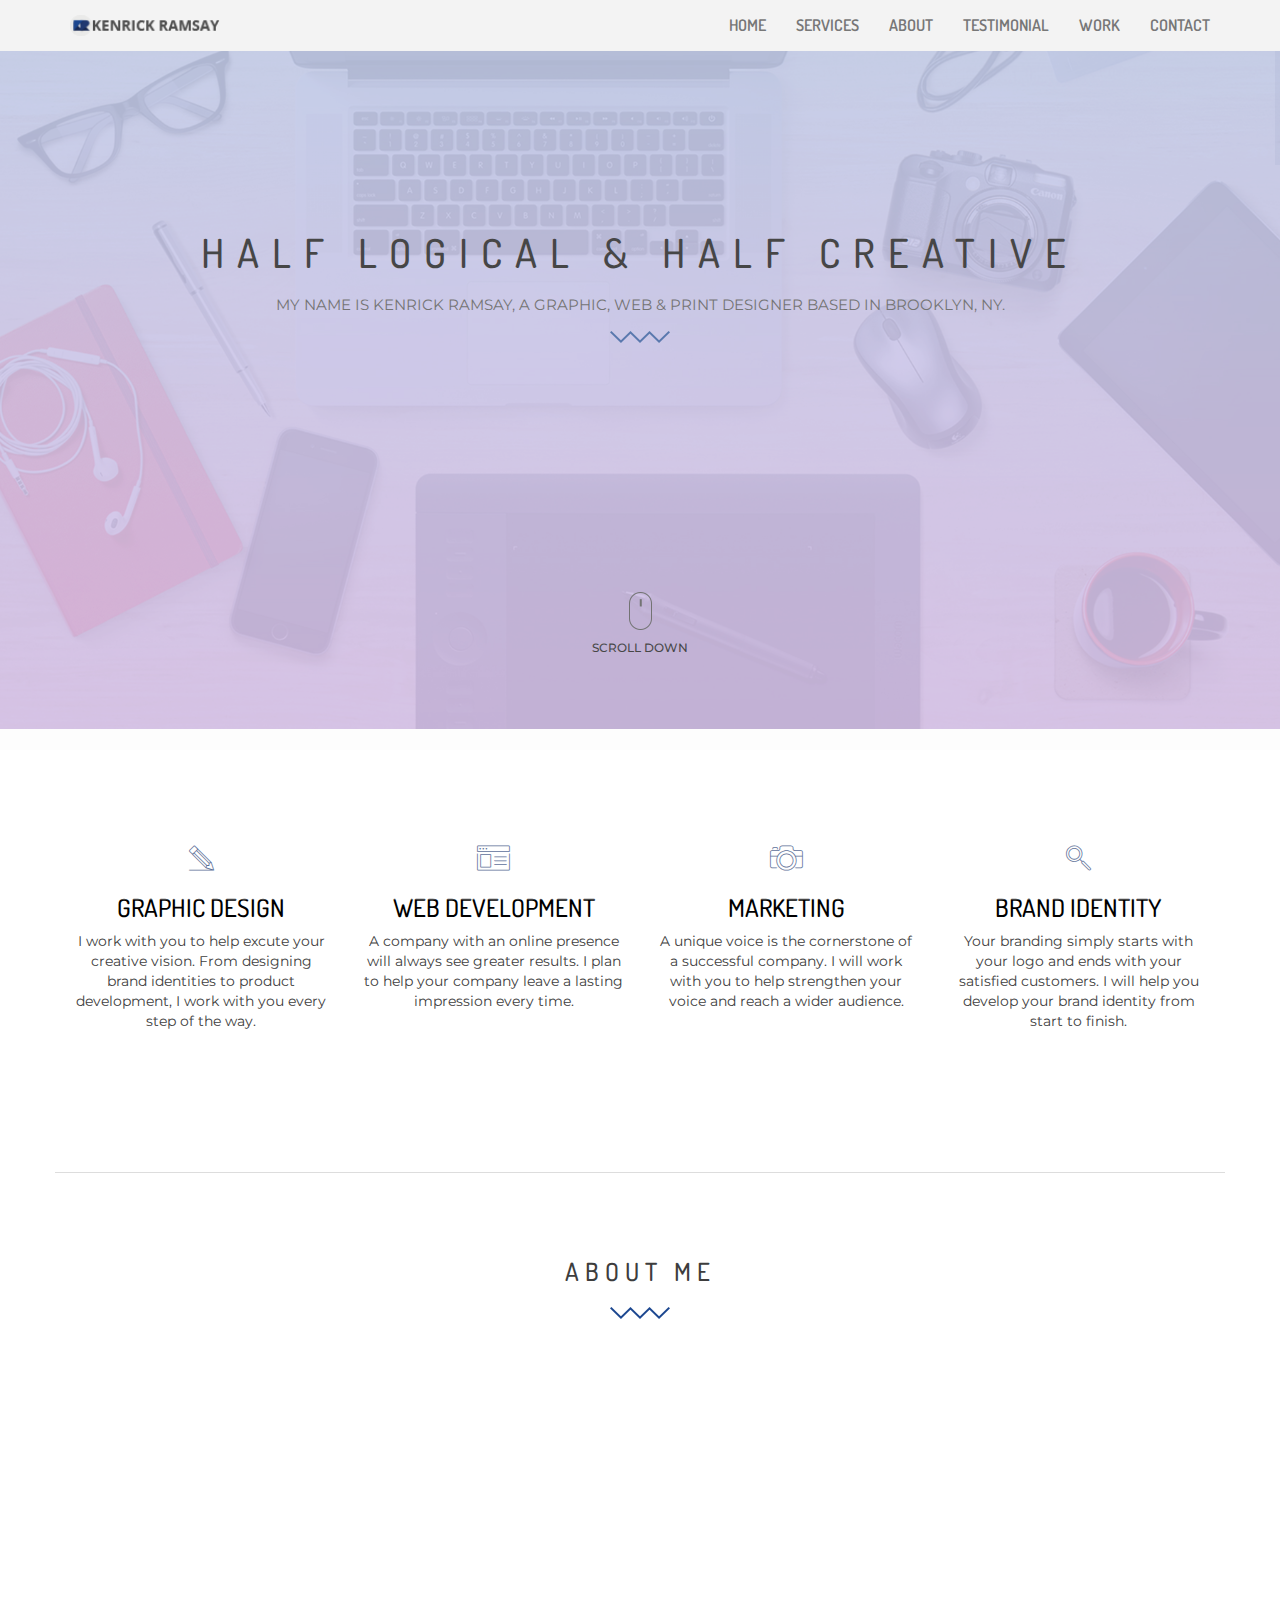
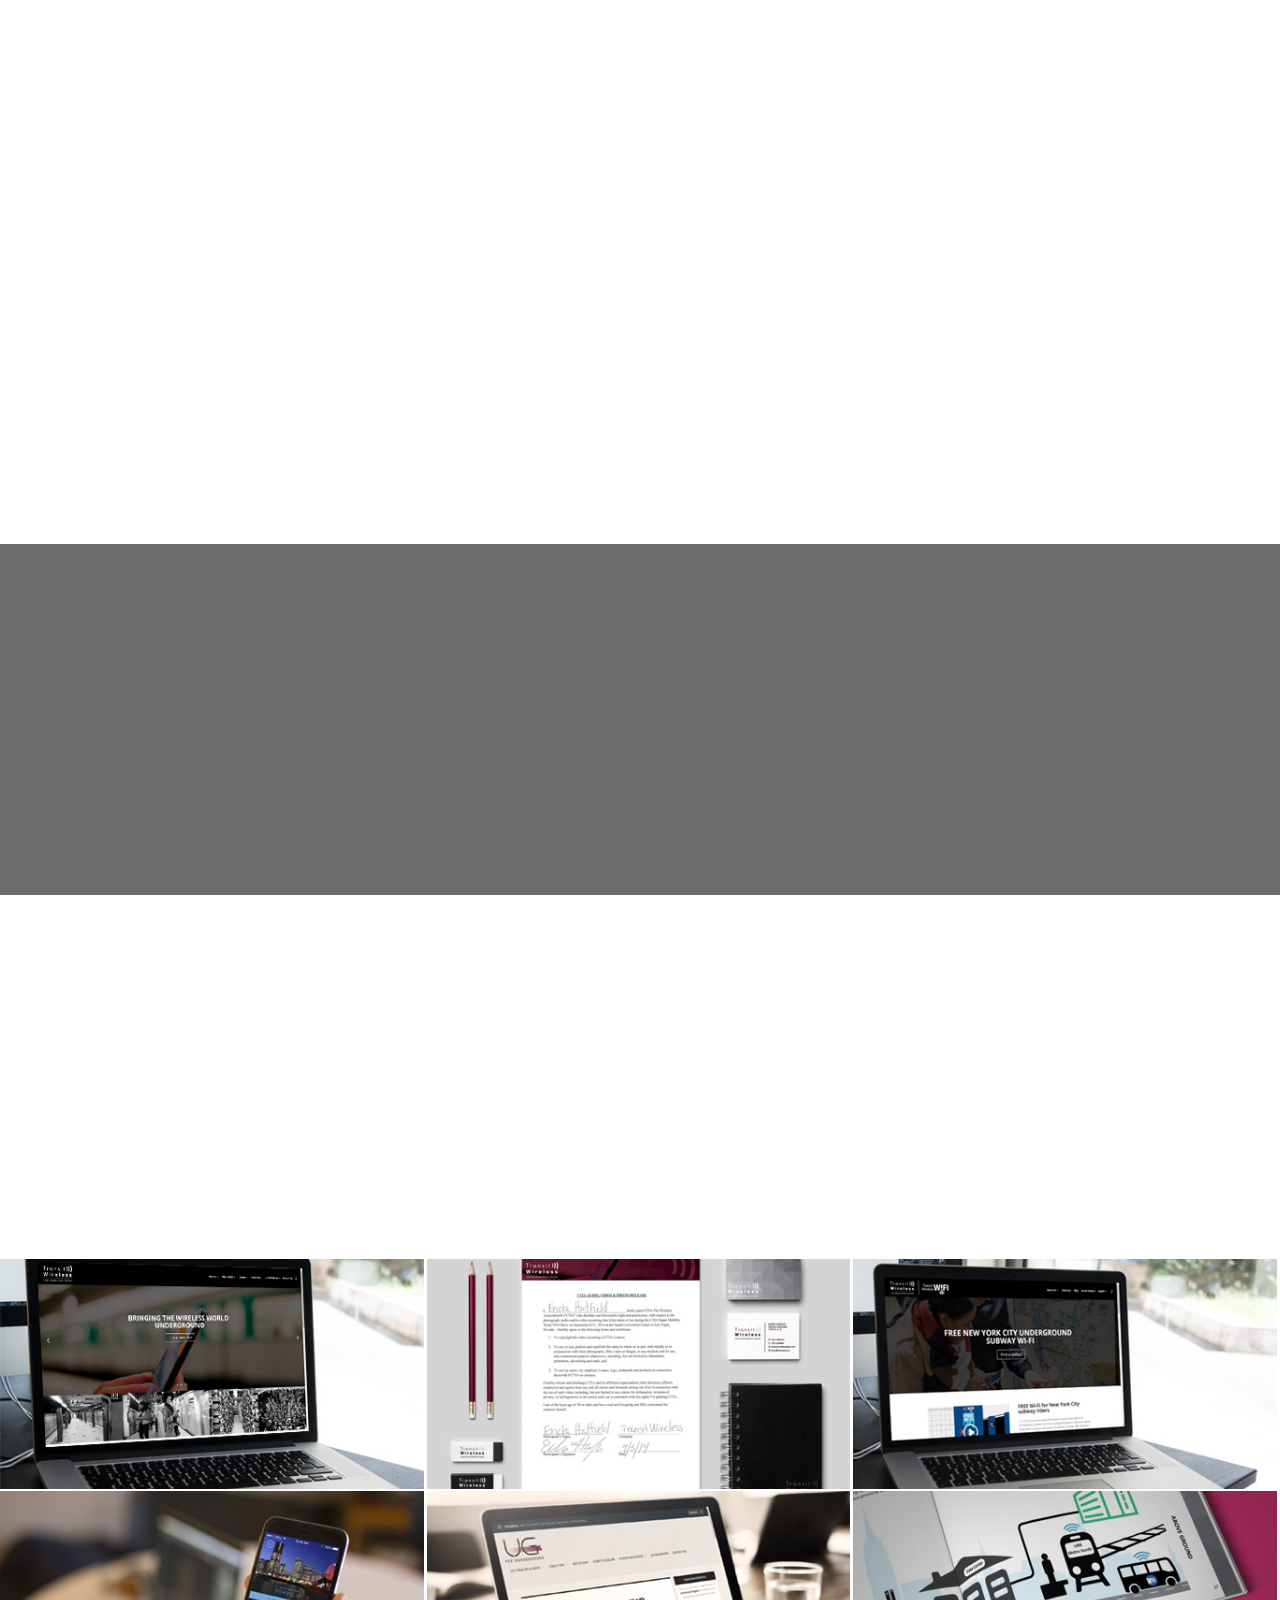
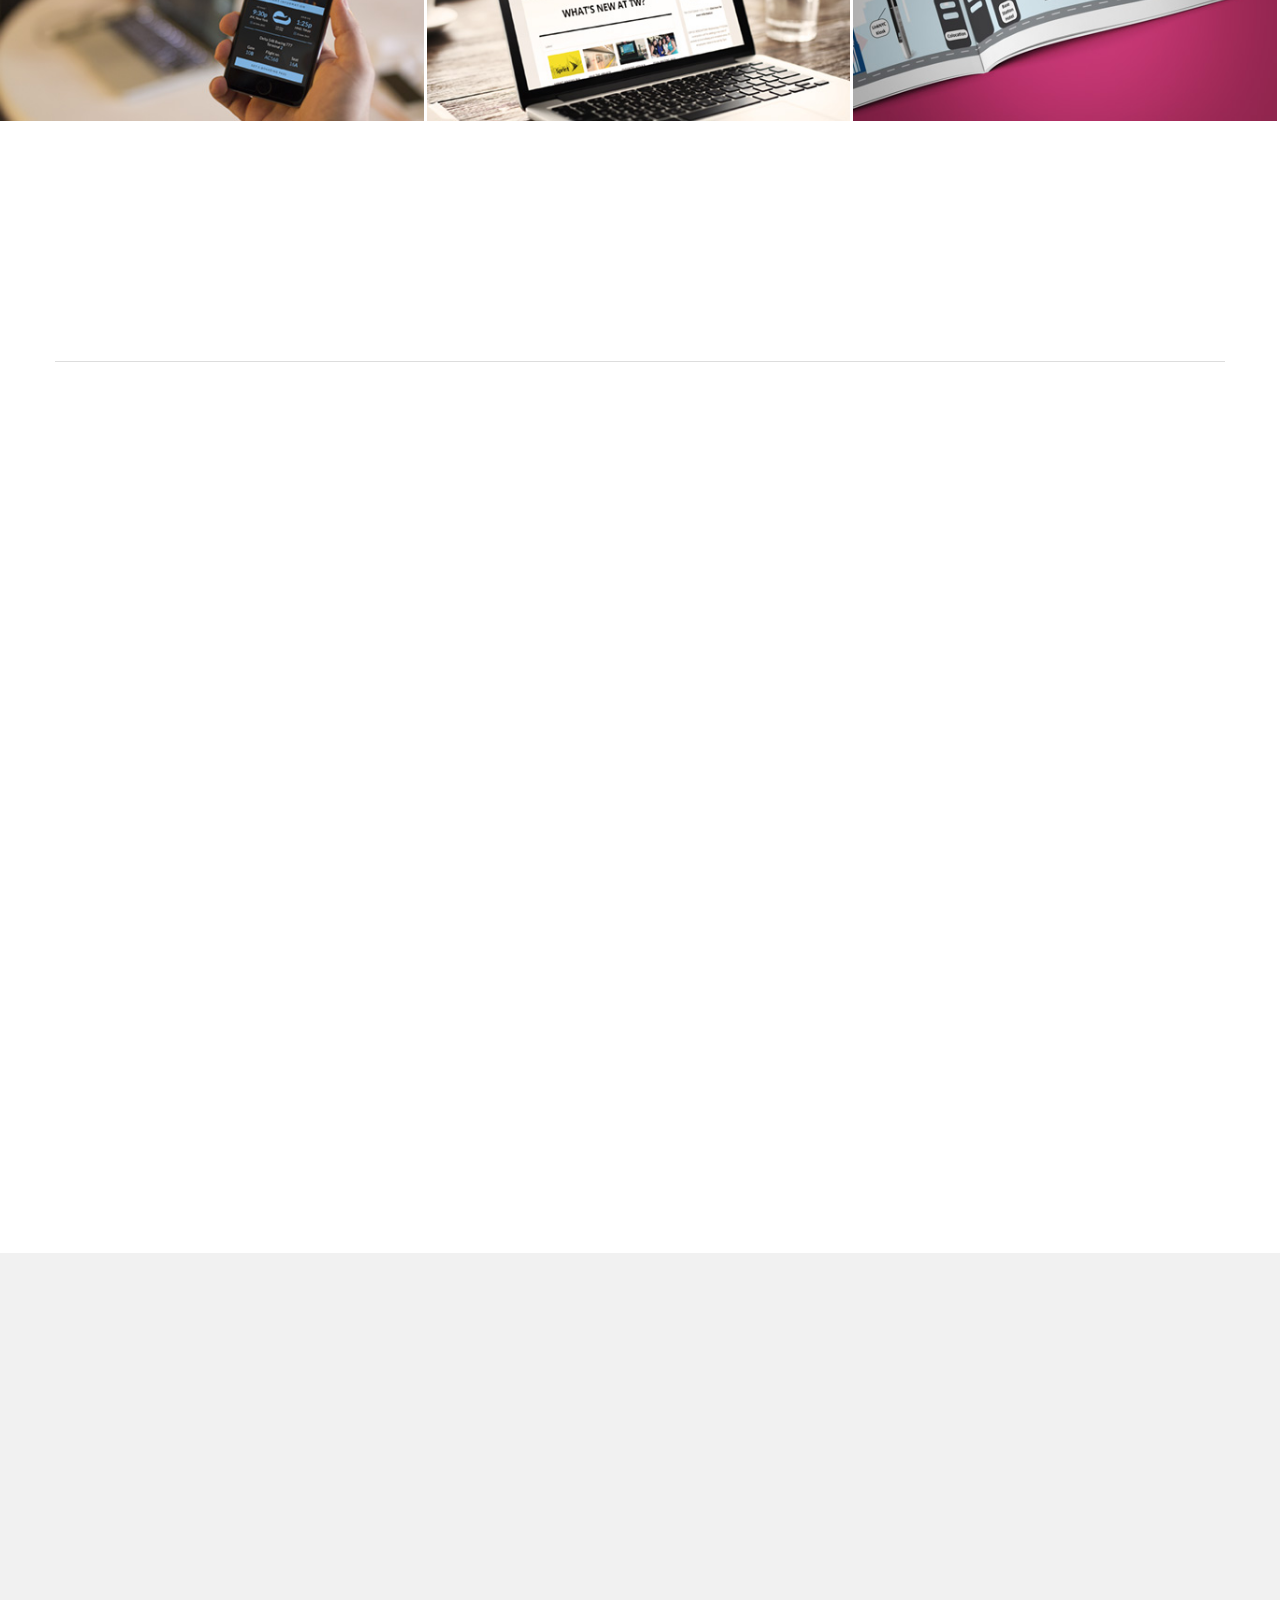
==== index.html @ d12e72ab "First Portfolio Website Upload" ====
<!DOCTYPE html>
<html lang="en">

<head>
    <meta charset="utf-8">
    <meta http-equiv="X-UA-Compatible" content="IE=edge">
    <meta name="viewport" content="width=device-width, initial-scale=1">
    <title>Kenrick Ramsay| Designer // Developer - Front End Development, Logos, Branding, Print &amp; Photography</title>
    <!-- Google Font -->
    <link href='http://fonts.googleapis.com/css?family=Dosis:300,400,500,600,700,800' rel='stylesheet' type='text/css'>
    <link href='http://fonts.googleapis.com/css?family=Montserrat:400,700' rel='stylesheet' type='text/css'>
    <!-- Font Awesome -->
    <link rel="stylesheet" href="http://maxcdn.bootstrapcdn.com/font-awesome/4.3.0/css/font-awesome.min.css">
    <!-- Preloader -->
    <link rel="stylesheet" href="css/preloader.css" type="text/css" media="screen, print" />
    <!-- Icon Font-->
    <link rel="stylesheet" href="style.css">
    <link rel="stylesheet" href="css/owl.carousel.css">
    <link rel="stylesheet" href="css/owl.theme.default.css">
    <!-- Animate CSS-->
    <link rel="stylesheet" href="css/animate.css">
    <!-- Bootstrap -->
    <link href="css/bootstrap.min.css" rel="stylesheet">
    <!-- Favicon and Feed -->
    <link rel="shortcut icon" type="image/png" href="images/favicon.ico" />
    <!-- Style -->
    <link href="css/style.css" rel="stylesheet">
    <!-- CSS reset -->
    <link rel="css/reset.css" href="css/reset.css">
    <!-- Responsive CSS -->
    <link href="css/responsive.css" rel="stylesheet">
    <!-- HTML5 Shim and Respond.js IE8 support of HTML5 elements and media queries -->
    <!-- WARNING: Respond.js doesn't work if you view the page via file:// -->
    <!--[if lt IE 9]>
        <script src="js/lte-ie7.js"></script>
	  <script src="https://oss.maxcdn.com/libs/html5shiv/3.7.0/html5shiv.js"></script>
	  <script src="https://oss.maxcdn.com/libs/respond.js/1.4.2/respond.min.js"></script>
	<![endif]-->
    
    <script src="js/parallax_project.js"></script>
    
     <!-- Bootstrap Auto Hiding Navbar -->
       
    <script src="//cdnjs.cloudflare.com/ajax/libs/jquery/1.11.0/jquery.min.js"></script>
    <script src="//cdnjs.cloudflare.com/ajax/libs/twitter-bootstrap/3.1.1/js/bootstrap.min.js"></script>
    
</head>

<body>
    <!-- Preloader -->
    <div id="preloader">
        <div id="status">&nbsp;</div>
    </div>
    <header id="HOME" style="background-position: 50% -125px;">
        <div class="section_overlay">
           <nav class="navbar navbar-default navbar-fixed-top" role="navigation">
                <div class="container">
                    <!-- Brand and toggle get grouped for better mobile display -->
                    <div class="navbar-header">
                        <button type="button" class="navbar-toggle collapsed" data-toggle="collapse" data-target="#bs-example-navbar-collapse-1"> <span class="sr-only">Toggle navigation</span> <span class="icon-bar"></span> <span class="icon-bar"></span> <span class="icon-bar"></span> </button>
                        <a class="navbar-brand" href="index.html"><img src="images/logo_kenrickramsay.png" alt="" width="150px"></a>
                    </div>
                    <!-- Collect the nav links, forms, and other content for toggling -->
                    <div class="collapse navbar-collapse" id="bs-example-navbar-collapse-1">
                        <ul class="nav navbar-nav navbar-right">
                            <li><a href="index.html">Home</a></li>
                            <li><a href="#SERVICE">Services</a></li>
                            <li><a href="#ABOUT">About</a></li>
                            <li><a href="#TESTIMONIAL">Testimonial</a></li>
                            <li><a href="#WORK">Work</a></li>
                            <li><a href="#CONTACT">Contact</a></li>
                        </ul>
                    </div>
                    <!-- /.navbar-collapse -->
                </div>
                <!-- /.container -->
            </nav>
            <div class="container">
                <div class="row">
                    <div class="col-md-12 text-center">
                        <div class="home_text wow fadeInUp animated">
                            <h2>Half Logical &amp; Half Creative</h2>
                            <h2></h2>
                            <p>My name is Kenrick Ramsay, a graphic, web &amp; print designer based in Brooklyn, NY.</p> <img src="images/shape2.png" alt=""> </div>
                    </div>
                </div>
            </div>
            <div class="container">
                <div class="row">
                    <div class="col-md-12 text-center">
                        <div class="scroll_down">
                            <a href="#SERVICE"><img src="images/scroll.png" alt=""></a>
                            <h4>Scroll Down</h4> </div>
                    </div>
                </div>
            </div>
        </div>
        </section>
    </header>
    <section class="services" id="SERVICE">
        <div class="container">
            <div class="row">
                <div class="col-md-3 text-center">
                    <div class="single_service wow fadeInUp" data-wow-delay="1s"> <i class="icon-pencil"></i>
                        <h2> Graphic Design</h2>
                        <p>I work with you to help excute your creative vision. From designing brand identities to product development, I work with you every step of the way. </p>
                    </div>
                </div>
                <div class="col-md-3 text-center">
                    <div class="single_service wow fadeInUp" data-wow-delay="2s"> <i class="icon-browser"></i>
                        <h2>Web Development</h2>
                        <p>A company with an online presence will always see greater results. I plan to help your company leave a lasting impression every time.</p>
                    </div>
                </div>
                <div class="col-md-3 text-center">
                    <div class="single_service wow fadeInUp" data-wow-delay="3s"> <i class="icon-camera"></i>
                        <h2>Marketing</h2>
                        <p> A unique voice is the cornerstone of a successful company. I will work with you to help strengthen your voice and reach a wider audience.</p>
                    </div>
                </div>
                <div class="col-md-3 text-center">
                    <div class="single_service wow fadeInUp" data-wow-delay="4s"> <i class="icon-magnifying-glass"></i>
                        <h2>Brand Identity</h2>
                        <p>Your branding simply starts with your logo and ends with your satisfied customers. I will help you develop your brand identity from start to finish.</p>
                    </div>
                </div>
            </div>
        </div>
    </section>
    <section class="about_us_area" id="ABOUT">
        <div class="container">
            <div class="row">
                <div class="col-md-12 text-center">
                    <div class="about_title">
                        <h2>About Me</h2> <img src="images/shape2.png" alt=""> </div>
                </div>
            </div>
        </div>
        <div class="container">
            <div class="row">
                <div class="col-md-4  wow fadeInLeft animated">
                    <div class="single_progress_bar">
                        <h2>DESIGN - 95%</h2>
                        <div class="progress">
                            <div class="progress-bar" role="progressbar" aria-valuenow="60" aria-valuemin="0" aria-valuemax="100" style="width: 95%;"> <span class="sr-only">60% Complete</span> </div>
                        </div>
                    </div>
                    <div class="single_progress_bar">
                        <h2>DEVELOPMENT - 75%</h2>
                        <div class="progress">
                            <div class="progress-bar" role="progressbar" aria-valuenow="60" aria-valuemin="0" aria-valuemax="100" style="width: 75%;"> <span class="sr-only">60% Complete</span> </div>
                        </div>
                    </div>
                    <div class="single_progress_bar">
                        <h2>MARKETING - 70%</h2>
                        <div class="progress">
                            <div class="progress-bar" role="progressbar" aria-valuenow="60" aria-valuemin="0" aria-valuemax="100" style="width: 70%;"> <span class="sr-only">60% Complete</span> </div>
                        </div>
                    </div>
                    <div class="single_progress_bar">
                        <h2>BRANDING - 85%</h2>
                        <div class="progress">
                            <div class="progress-bar" role="progressbar" aria-valuenow="60" aria-valuemin="0" aria-valuemax="100" style="width: 85%;"> <span class="sr-only">60% Complete</span> </div>
                        </div>
                    </div>
                </div>
                <div class="col-md-4  wow fadeInRight animated">
                    <p class="about_us_p">I am a creative and open minded college graduate in pursuit of expanding my design horizons and to work with creative advertising, web development, and brand identity. I am open to experiencing new opportunities in the world of graphic design and hope to learn as much as I can. I enjoy creating beautiful, compelling work and consider myself to be a digital thinker.Designing is my passion and every creation of mine is made for every audience.</p>
                </div>
                <div class="col-md-4  wow fadeInRight animated">
                    <p class="about_us_p"> I am a divergent, “out of the box” thinker inspired by innovation, passion and technology. Highly motivated self-starter with a passion and desire for achieving high level results. You can view my digital portfolio <a href="http://issuu.com/kenrick.r/docs/kenrick_s_new_portfolio/1">here</a>.</p>
                    <a href=""><button type="button" class="btn btn-primary cs-btn">Resume</button></a>
                </div>
            </div>
        </div>
    </section>
    <section class="testimonial text-center wow fadeInUp animated" id="TESTIMONIAL">
        <div class="container">
            <div class="icon"> <i class="icon-quote"></i> </div>
            <div class="owl-carousel">
                <div class="single_testimonial text-center wow fadeInUp animated">
                    <p> Awesome to work with. Incredibly organized, easy to communicate with, responsive with next iterations, and beautiful work.</p>
                    <h4>-Sam Marques</h4> </div>
                <div class="single_testimonial text-center">
                    <p>Kenrick’s combination of creativity and professionalism was exactly what we needed. Our team of professionals had strong</br> opinions on the project. Kenrick was able to take on board their ideas and steer us towards an outcome that we are proud of</p>
                    <h4>-Ericka Hatfield</h4> </div>
                <div class="single_testimonial text-center">
                    <p>Your designs were exactly what we had always imagined — clear, clean, continuous, with a focus</br> on stylistic elements. Thank you so much for your work on this project. It was a major help for us</p>
                    <h4>-Laura Odvia</h4> </div>
            </div>
        </div>
    </section>
    <div class="fun_facts">
        <section class="header parallax home-parallax page" id="fun_facts" style="background-position: 50% -150px;">
            <div class="section_overlay">
                <div class="container">
                    <div class="row">
                        <div class="col-md-6 wow fadeInLeft animated">
                            <div class="row">
                                <div class="col-md-4">
                                    <div class="single_count"> <i class="icon-toolbox"></i>
                                        <h3>100+</h3>
                                        <p>Projects Done</p>
                                    </div>
                                </div>
                                <div class="col-md-4">
                                    <div class="single_count"> <i class="icon-clock"></i>
                                        <h3>900+</h3>
                                        <p>Hours Worked</p>
                                    </div>
                                </div>
                                <div class="col-md-4">
                                    <div class="single_count"> <i class="icon-happy"></i>
                                        <h3>100+</h3>
                                        <p>Satisfied Clients</p>
                                    </div>
                                </div>
                            </div>
                        </div>
                        <div class="col-md-5 col-md-offset-1 wow fadeInRight animated">
                            <div class="imac"> <img src="images/imac2.png" alt=""> </div>
                        </div>
                    </div>
                </div>
            </div>
        </section>
    </div>
    <section class="work_area" id="WORK">
        <div class="container">
            <div class="row">
                <div class="col-md-12 text-center">
                    <div class="work_title  wow fadeInUp animated">
                        <h1>Latest Works</h1> <img src="images/shape2.png" alt="">
                        <p>I design useful and enjoyable experiences for print, web and beyond. Please feel free to check out some projects I've been working on Want to see more? Visit dribbble and soon will be on behance and instagram</p>
                    </div>
                </div>
            </div>
        </div>
        <div class="container-fluid">
            <div class="row">
                <div class="col-md-4 no_padding">
                    <div class="single_image"> <img src="images/w7.jpg" alt="">
                        <div class="image_overlay"> <a href="portfolio_detail.html">View Full Project</a>
                            <h2>Transit Wireless Website</h2>
                            <h4>Web Design &amp; Development</h4> 
                        </div>
                    </div>
                </div>
                <div class="col-md-4 no_padding">
                    <div class="single_image"> <img src="images/w8.jpg" alt="">
                        <div class="image_overlay"> <a href="portfolio_detail_2.html">View Full Project</a>
                            <h2>Transit Wireless Branding</h2>
                            <h4>branding logo design &amp; print design</h4> </div>
                    </div>
                </div>
                <div class="col-md-4 no_padding">
                    <div class="single_image"> <img src="images/w9.jpg" alt="">
                        <div class="image_overlay"> <a href="portfolio_detail_3.html">View Full Project</a>
                            <h2>Transit Wireless Wifi Website</h2>
                            <h4>Web Design &amp; Development</h4> </div>
                    </div>
                </div>
            </div>
            <div class="row pad_top">
                <div class="col-md-4 no_padding">
                    <div class="single_image"> <img src="images/w10.jpg" alt="">
                        <div class="image_overlay"> <a href="portfolio_detail_4.html">View Full Project</a>
                            <h2>Nimbus Flight App</h2>
                            <h4>App Design</h4> </div>
                    </div>
                </div>
                <div class="col-md-4 no_padding">
                    <div class="single_image"> <img src="images/w11.jpg" alt="">
                        <div class="image_overlay"> <a href="portfolio_detail_5.html">View Full Project</a>
                            <h2> Transit Wireless Intranet</h2>
                            <h4>Web Development, Logo design &amp; Branding </h4> </div>
                    </div>
                </div>
                <div class="col-md-4 no_padding">
                    <div class="single_image last_padding"> <img src="images/w12.jpg" alt="">
                        <div class="image_overlay"> <a href="portfolio_detail_6.html">View Full Project</a>
                            <h2>RFI Book</h2>
                            <h4> Branding &amp; Print design</h4> </div>
                    </div>
                </div>
            </div>
        </div>
    </section>
    <section class="call_to_action">
        <div class="container">
            <div class="row">
                <div class="col-md-8 wow fadeInLeft animated">
                    <div class="left">
                        <h2>LOOKING FOR ONE OF  A KIND DESIGN SERVICES?</h2>
                        <p> Let's work together and create something new.</p>
                    </div>
                </div>
                <div class="col-md-3 col-md-offset-1 wow fadeInRight animated">
                    <div class="baton">
                        <a href="#CONTACT">
                            <button type="button" class="btn btn-primary cs-btn">Let's Talk</button>
                        </a>
                    </div>
                </div>
            </div>
        </div>
    </section>
    <section class="contact" id="CONTACT">
        <div class="container">
            <div class="row">
                <div class="col-md-12 text-center">
                    <div class="contact_title  wow fadeInUp animated">
                        <h1>get in touch</h1> <img src="images/shape2.png" alt="">
                        <p>I'm a full of passion Graphic Designer &amp; Web Developer who loves to create modern content and user friendly interfaces Let's check out my <a href="http://issuu.com/kenrick.r/docs/kenrick_s_new_portfolio/1">portfolio</a> and feel free to <a href="mailto:kenrickramsay@yahoo.com" id="mail">contact me</a> if you're interested to cooperation</p>
                    </div>
                </div>
            </div>
        </div>
        <div class="container">
            <div class="row">
                <div class="col-md-3  wow fadeInLeft animated">
                    <div class="single_contact_info">
                        <h2>Call Me</h2>
                        <p>(347) 834-1580</p>
                    </div>
                    <div class="single_contact_info">
                        <h2>Email Me</h2> <a href="mailto:kenrickramsay@yahoo.com">kenrickramsay@yahoo.com</a> </div>
                    <div class="single_contact_info">
                        <h2>Address</h2>
                        <p>Brooklyn, New York, 11203</p>
                    </div>
                </div>
                <div class="col-md-9  wow fadeInRight animated">
                    <!-- To configure the contact form email address, go to mail/contact_me.php and update the email address in the PHP file on line 19. -->
                    <!-- The form should work on most web servers, but if the form is not working you may need to configure your web server differently. -->
                    <form class="contact-form" id="contactForm" novalidate>
                        <div class="form-group col-md-6 floating-label-form-group controls">
                            <label>Name</label>
                            <input type="text" class="form-control" placeholder="Name" id="name" required data-validation-required-message="Please enter your name.">
                            <p class="help-block text-danger"></p>
                        </div>
                        <div class="form-group col-md-6 floating-label-form-group controls">
                            <label>Email Address</label>
                            <input type="email" class="form-control" placeholder="Email Address" id="email" required data-validation-required-message="Please enter your email address.">
                            <p class="help-block text-danger"></p>
                        </div>
                        <div class="form-group col-md-6 floating-label-form-group controls">
                            <label>Phone Number</label>
                            <input type="tel" class="form-control" placeholder="Phone Number" id="phone" required data-validation-required-message="Please enter your phone number.">
                            <p class="help-block text-danger"></p>
                        </div>
                        <div class="form-group col-md-6  floating-label-form-group controls">
                            <label>Subject</label>
                            <input type="subject" class="form-control" placeholder="Subject" id="subject" required data-validation-required-message="Please provide a specific subject.">
                            <p class="help-block text-danger"></p>
                        </div>
                        <div class="form-group col-md-6 floating-label-form-group controls">
                            <label>Message</label>
                            <textarea rows="5" cols="1" class="form-control" placeholder="Message" id="message" required data-validation-required-message="Please enter a message."></textarea>
                            <p class="help-block text-danger"></p>
                        </div>
                        <div id="success"></div>
                        <div class="row">
                            <div class="form-group col-md-6">
                                <button type="submit" class="btn btn-default submit-btn form_submit">Send</button>
                            </div>
                        </div>
                    </form>
                </div>
            </div>
        </div>
        <div class="container">
            <div class="row">
                <div class="col-md-12 text-center">
                    <div class="work-with   wow fadeInUp animated">
                        <h3>looking forward to hearing from you!</h3> </div>
                </div>
            </div>
        </div>
    </section>
    <footer>
        <div class="container">
            <div class="container">
                <div class="row">
                    <div class="col-md-12 text-center">
                        <div class="footer_logo   wow fadeInUp animated"> <img src="images/footer_logo.png" alt=""> </div>
                    </div>
                </div>
            </div>
            <div class="container">
                <div class="row">
                    <div class="col-md-12 text-center   wow fadeInUp animated">
                        <div class="social">
                            <h2>Follow Me on Here</h2>
                            <ul class="icon_list">
                                <li><a href="https://www.facebook.com/kenrick.ramsay" target="_blank"><i class="fa fa-facebook"></i></a></li>
                                <li><a href="https://twitter.com/kmr099" target="_blank"><i class="fa fa-twitter"></i></a></li>
                                <li><a href="https://www.instagram.com/splashofink/"><i class="fa fa-instagram"></i></a></li>
                                <li><a href="https://www.linkedin.com/in/kenrickramsay"><i class="fa fa-linkedin"></i></a></li>
                                <li><a href="https://dribbble.com/Kenrick_Ramsay" target="_blank"><i class="fa fa-dribbble"></i></a></li>
                                <li><a href="https://issuu.com/kenrick.r/docs/kenrick_s_new_portfolio/1" target="_blank"><i class="fa fa-book"></i></a></li>
                            </ul>
                        </div>
                    </div>
                </div>
            </div>
            <div class="container">
                <div class="row">
                    <div class="col-md-12 text-center">
                        <div class="copyright_text   wow fadeInUp animated">
                            <p>&copy; Kenrick Ramsay|Designer//Developer 2016 | All Rights Reserved </p>
                        </div>
                    </div>
                </div>
            </div>
        </div>
        </div>
    </footer> <a href="#0" class="cd-top">Top</a>
    <script src="http://ajax.googleapis.com/ajax/libs/jquery/1.11.0/jquery.min.js"></script>
    <script src="js/back-to-top/main.js"></script>
    <!-- Gem jQuery -->
    <!-- =========================
     SCRIPTS 
============================== -->
    <script src="js/jquery.min.js"></script>
    <script src="js/bootstrap.min.js"></script>
    <script src="js/jquery.nicescroll.js"></script>
    <script src="js/owl.carousel.js"></script>
    <script src="js/wow.js"></script>
    <script src="js/script.js"></script>
    <!-- Contact Form JavaScript -->
    <script src="js/jqBootstrapValidation.js"></script>
    <script src="js/contact_me.js"></script>
<!-- AUTO-HIDE NAV BAR -->
    <script src="js/autohide/jquery.bootstrap-autohidingnavbar.js"></script>
<script>
    $(".navbar-fixed-top").autoHidingNavbar({
      // see next for specifications                                                                                
    });
</script>

</script>
    
</body>

</html>
---- css/preloader.css ----
﻿@charset "utf-8";
body {
	overflow: hidden;
}

/* Preloader */
#preloader {
	position: fixed;
	top:0;
	left:0;
	right:0;
	bottom:0;
	background-color:#fff; /* change if the mask should have another color then white */
	z-index:99; /* makes sure it stays on top */
}

#status {
	width:200px;
	height:200px;
	position:absolute;
	left:50%; /* centers the loading animation horizontally one the screen */
	top:50%; /* centers the loading animation vertically one the screen */
	background-image:url(../images/status.gif); /* path to your loading animation */
	background-repeat:no-repeat;
	background-position:center;
	margin:-100px 0 0 -100px; /* is width and height divided by two */
}
---- style.css ----
@font-face {
	font-family: 'et-line';
	src:url('fonts/et-line.eot');
	src:url('fonts/et-line.eot?#iefix') format('embedded-opentype'),
		url('fonts/et-line.woff') format('woff'),
		url('fonts/et-line.ttf') format('truetype'),
		url('fonts/et-line.svg#et-line') format('svg');
	font-weight: normal;
	font-style: normal;
}
@font-face {
  font-family: 'fontello';
  src: url('../font/fontello.eot?72578637');
  src: url('../font/fontello.eot?72578637#iefix') format('embedded-opentype'),
       url('../font/fontello.woff?72578637') format('woff'),
       url('../font/fontello.ttf?72578637') format('truetype'),
       url('../font/fontello.svg?72578637#fontello') format('svg');
  font-weight: normal;
  font-style: normal;
}

/* Use the following CSS code if you want to use data attributes for inserting your icons */
[data-icon]:before {
	font-family: 'et-line';
	content: attr(data-icon);
	speak: none;
	font-weight: normal;
	font-variant: normal;
	text-transform: none;
	line-height: 1;
	-webkit-font-smoothing: antialiased;
	-moz-osx-font-smoothing: grayscale;
	display:inline-block;
}

/* Use the following CSS code if you want to have a class per icon */
/*
Instead of a list of all class selectors,
you can use the generic selector below, but it's slower:
[class*="icon-"] {
*/
.icon-mobile, .icon-laptop, .icon-desktop, .icon-tablet, .icon-phone, .icon-document, .icon-documents, .icon-search, .icon-clipboard, .icon-newspaper, .icon-notebook, .icon-book-open, .icon-browser, .icon-calendar, .icon-presentation, .icon-picture, .icon-pictures, .icon-video, .icon-camera, .icon-printer, .icon-toolbox, .icon-briefcase, .icon-wallet, .icon-gift, .icon-bargraph, .icon-grid, .icon-expand, .icon-focus, .icon-edit, .icon-adjustments, .icon-ribbon, .icon-hourglass, .icon-lock, .icon-megaphone, .icon-shield, .icon-trophy, .icon-flag, .icon-map, .icon-puzzle, .icon-basket, .icon-envelope, .icon-streetsign, .icon-telescope, .icon-gears, .icon-key, .icon-paperclip, .icon-attachment, .icon-pricetags, .icon-lightbulb, .icon-layers, .icon-pencil, .icon-tools, .icon-tools-2, .icon-scissors, .icon-paintbrush, .icon-magnifying-glass, .icon-circle-compass, .icon-linegraph, .icon-mic, .icon-strategy, .icon-beaker, .icon-caution, .icon-recycle, .icon-anchor, .icon-profile-male, .icon-profile-female, .icon-bike, .icon-wine, .icon-hotairballoon, .icon-globe, .icon-genius, .icon-map-pin, .icon-dial, .icon-chat, .icon-heart, .icon-cloud, .icon-upload, .icon-download, .icon-target, .icon-hazardous, .icon-piechart, .icon-speedometer, .icon-global, .icon-compass, .icon-lifesaver, .icon-clock, .icon-aperture, .icon-quote, .icon-scope, .icon-alarmclock, .icon-refresh, .icon-happy, .icon-sad, .icon-facebook, .icon-twitter, .icon-googleplus, .icon-rss, .icon-tumblr, .icon-linkedin, .icon-dribbble {
	font-family: 'et-line';
	speak: none;
	font-style: normal;
	font-weight: normal;
	font-variant: normal;
	text-transform: none;
	line-height: 1;
	-webkit-font-smoothing: antialiased;
	-moz-osx-font-smoothing: grayscale;
	display:inline-block;
}
.icon-mobile:before {
	content: "\e000";
}
.icon-laptop:before {
	content: "\e001";
}
.icon-desktop:before {
	content: "\e002";
}
.icon-tablet:before {
	content: "\e003";
}
.icon-phone:before {
	content: "\e004";
}
.icon-document:before {
	content: "\e005";
}
.icon-documents:before {
	content: "\e006";
}
.icon-search:before {
	content: "\e007";
}
.icon-clipboard:before {
	content: "\e008";
}
.icon-newspaper:before {
	content: "\e009";
}
.icon-notebook:before {
	content: "\e00a";
}
.icon-book-open:before {
	content: "\e00b";
}
.icon-browser:before {
	content: "\e00c";
}
.icon-calendar:before {
	content: "\e00d";
}
.icon-presentation:before {
	content: "\e00e";
}
.icon-picture:before {
	content: "\e00f";
}
.icon-pictures:before {
	content: "\e010";
}
.icon-video:before {
	content: "\e011";
}
.icon-camera:before {
	content: "\e012";
}
.icon-printer:before {
	content: "\e013";
}
.icon-toolbox:before {
	content: "\e014";
}
.icon-briefcase:before {
	content: "\e015";
}
.icon-wallet:before {
	content: "\e016";
}
.icon-gift:before {
	content: "\e017";
}
.icon-bargraph:before {
	content: "\e018";
}
.icon-grid:before {
	content: "\e019";
}
.icon-expand:before {
	content: "\e01a";
}
.icon-focus:before {
	content: "\e01b";
}
.icon-edit:before {
	content: "\e01c";
}
.icon-adjustments:before {
	content: "\e01d";
}
.icon-ribbon:before {
	content: "\e01e";
}
.icon-hourglass:before {
	content: "\e01f";
}
.icon-lock:before {
	content: "\e020";
}
.icon-megaphone:before {
	content: "\e021";
}
.icon-shield:before {
	content: "\e022";
}
.icon-trophy:before {
	content: "\e023";
}
.icon-flag:before {
	content: "\e024";
}
.icon-map:before {
	content: "\e025";
}
.icon-puzzle:before {
	content: "\e026";
}
.icon-basket:before {
	content: "\e027";
}
.icon-envelope:before {
	content: "\e028";
}
.icon-streetsign:before {
	content: "\e029";
}
.icon-telescope:before {
	content: "\e02a";
}
.icon-gears:before {
	content: "\e02b";
}
.icon-key:before {
	content: "\e02c";
}
.icon-paperclip:before {
	content: "\e02d";
}
.icon-attachment:before {
	content: "\e02e";
}
.icon-pricetags:before {
	content: "\e02f";
}
.icon-lightbulb:before {
	content: "\e030";
}
.icon-layers:before {
	content: "\e031";
}
.icon-pencil:before {
	content: "\e032";
}
.icon-tools:before {
	content: "\e033";
}
.icon-tools-2:before {
	content: "\e034";
}
.icon-scissors:before {
	content: "\e035";
}
.icon-paintbrush:before {
	content: "\e036";
}
.icon-magnifying-glass:before {
	content: "\e037";
}
.icon-circle-compass:before {
	content: "\e038";
}
.icon-linegraph:before {
	content: "\e039";
}
.icon-mic:before {
	content: "\e03a";
}
.icon-strategy:before {
	content: "\e03b";
}
.icon-beaker:before {
	content: "\e03c";
}
.icon-caution:before {
	content: "\e03d";
}
.icon-recycle:before {
	content: "\e03e";
}
.icon-anchor:before {
	content: "\e03f";
}
.icon-profile-male:before {
	content: "\e040";
}
.icon-profile-female:before {
	content: "\e041";
}
.icon-bike:before {
	content: "\e042";
}
.icon-wine:before {
	content: "\e043";
}
.icon-hotairballoon:before {
	content: "\e044";
}
.icon-globe:before {
	content: "\e045";
}
.icon-genius:before {
	content: "\e046";
}
.icon-map-pin:before {
	content: "\e047";
}
.icon-dial:before {
	content: "\e048";
}
.icon-chat:before {
	content: "\e049";
}
.icon-heart:before {
	content: "\e04a";
}
.icon-cloud:before {
	content: "\e04b";
}
.icon-upload:before {
	content: "\e04c";
}
.icon-download:before {
	content: "\e04d";
}
.icon-target:before {
	content: "\e04e";
}
.icon-hazardous:before {
	content: "\e04f";
}
.icon-piechart:before {
	content: "\e050";
}
.icon-speedometer:before {
	content: "\e051";
}
.icon-global:before {
	content: "\e052";
}
.icon-compass:before {
	content: "\e053";
}
.icon-lifesaver:before {
	content: "\e054";
}
.icon-clock:before {
	content: "\e055";
}
.icon-aperture:before {
	content: "\e056";
}
.icon-quote:before {
	content: "\e057";
}
.icon-scope:before {
	content: "\e058";
}
.icon-alarmclock:before {
	content: "\e059";
}
.icon-refresh:before {
	content: "\e05a";
}
.icon-happy:before {
	content: "\e05b";
}
.icon-sad:before {
	content: "\e05c";
}
.icon-facebook:before {
	content: "\e05d";
}
.icon-twitter:before {
	content: "\e05e";
}
.icon-googleplus:before {
	content: "\e05f";
}
.icon-rss:before {
	content: "\e060";
}
.icon-tumblr:before {
	content: "\e061";
}
.icon-linkedin:before {
	content: "\e062";
}
.icon-dribbble:before {
	content: "\e063";
}
---- css/style.css ----
body{
	font-family: 'Cab', sans-serif;
}
p{
	font-family: 'Montserrat', sans-serif;
}
a{
	font-family: 'Dosis', sans-serif;
	text-decoration: none;
    color: #272727;
    font-size: 16px;
    font-weight: 600;
}
h1, h2, h3, h4, h5, h6{
	font-family: 'Dosis', sans-serif;
   
}

/*Header*/
.navbar-default .navbar-nav>li>a {
color: #777;
text-transform: uppercase;
 
}
.navbar-default .navbar-nav>li>a:hover{
	color: #000;
}
.navbar-default{


}
header{
	background: url(../images/background.jpg);
	background-size: cover;
	background-repeat: no-repeat;
}
.section_overlay{
	background: rgba(250,250,250, .5);
}
.home_text{
	padding-top: 210px;
	padding-bottom: 210px;
}
.home_text h2{
	color: #010101;
	font-size: 40px;
	text-transform: uppercase;
	letter-spacing: 13px;
   
}
.home_text p{
	color: #404040;
	font-size: 15px;
	text-transform: uppercase;
        
}
.home_text img{}
  
.scroll_down{
	padding-bottom: 50px;
webkit-border-radius:50%;
 -moz-border-radius:50%;
 -ms-border-radius:50%;
 border-radius:50%;
 animation: bounce 2s infinite;
 -webkit-animation: bounce 2s infinite;
 -moz-animation: bounce 2s infinite;
 -o-animation: bounce 2s infinite;
  
}

@-webkit-keyframes bounce {
 0%, 20%, 50%, 80%, 100% {-webkit-transform: translateY(0);} 
 40% {-webkit-transform: translateY(-30px);}
 60% {-webkit-transform: translateY(-15px);}
}
 
@-moz-keyframes bounce {
 0%, 20%, 50%, 80%, 100% {-moz-transform: translateY(0);}
 40% {-moz-transform: translateY(-30px);}
 60% {-moz-transform: translateY(-15px);}
}
 
@-o-keyframes bounce {
 0%, 20%, 50%, 80%, 100% {-o-transform: translateY(0);}
 40% {-o-transform: translateY(-30px);}
 60% {-o-transform: translateY(-15px);}
}
@keyframes bounce {
 0%, 20%, 50%, 80%, 100% {transform: translateY(0);}
 40% {transform: translateY(-30px);}
 60% {transform: translateY(-15px);}
}
.scroll_down h4{
	font-size: 12px;
	color: #000;
	font-family: 'Montserrat', sans-serif;
	text-transform: uppercase;

}


/*Services*/
.services{
	padding-top: 96px;

}
.services .container{
	border-bottom: 1px solid #ddd;
}
.single_service{
	padding-bottom: 96px;
}
.single_service i{
	font-size: 25px;
	color: #223a72;
}
.single_service h2{
	color: #000000;
	font-size: 25px;
	text-transform: uppercase;
}
.single_service p{
	color: #404040;
	font-size: 14px;
}
.single_progress_bar .progress {
height: 1px;
margin-bottom: 20px;
overflow: hidden;
background-color: #d5d5d5;
border-radius: 0px;
-webkit-box-shadow: inset 0 1px 2px rgba(0,0,0,.1);
box-shadow: inset 0 1px 2px rgba(0,0,0,.1);
}
.single_progress_bar .progress-bar {
background-color: #2d3334;
}
.single_progress_bar h2{
	color: 000;
	font-size: 14px;
	font-weight: 400;
}
.about_us_p{
	font-size: 14px;
	color: #272727;
	margin-top: 20px;
	margin-bottom: 10px;
	line-height: 21px;
}
.about_title h2{
	font-size: 25px;
	color: #3d3d3d;
	text-transform: uppercase;
	margin-top: 85px;
	letter-spacing: 6px;
	margin-bottom: 21px;
}
.about_title img{
	margin-bottom: 70px;
}
.a{
    font-size: 14px;
	color: #272727;
    margin-top: 20px;
	margin-bottom: 10px;
	line-height: 21px;
}
/*Testimonial*/
.testimonial{
    padding-top: 130px;
	padding-bottom: 80px;
}

.testimonial{

}
.testimonial .icon:after{
	content: "";
	position: absolute;
	width: 80px;
	height: 80px;
	background-color: #223a72;
	top: 1745px;
	left: 50%;
	-moz-transform: rotate(45deg);
	-o-transform: rotate(45deg);
	-webkit-transform: rotate(45deg);
	-ms-transform: rotate(45deg);
	margin-left: -40px;

}



@media only screen and (min-width:10px)and (max-width: 1600px){
   .testimonial .icon:after{
	content: "";
	position: absolute;
	width: 80px;
	height: 80px;
	background-color: #223a72;
	top: 1613px;
	left: 50%;
	-moz-transform: rotate(45deg);
	-o-transform: rotate(45deg);
	-webkit-transform: rotate(45deg);
	-ms-transform: rotate(45deg);
	margin-left: -40px;
    visibility: hidden;

}

    }

      
.testimonial .icon i{
color: #fff;
font-size: 47px;
position: absolute;
z-index: 555;
left: 50%;
margin-left: -23px;
    
}

.single_testimonial p{
color: #404040;
font-size: 18px;
font-family: 'Dosis', sans-serif;
letter-spacing: 1px;
padding-top: 110px;

}
.single_testimonial h4{
	color: #404040;
	font-size: 14px;
	text-transform: uppercase;
	font-family: 'Montserrat', sans-serif;
	letter-spacing: 1px
}




/*Fun Facts*/
.fun_facts{
	background: url(../images/background.jpg);
	background-attachment: fixed !important;
	background-repeat: repeat;
	
}
.fun_facts .section_overlay{
background: rgba(71,71,71,.8);
padding-bottom: 30px;
}
.single_count{
padding-top: 120px;	
}
.single_count i{
	color: #f73b56;
	font-size: 24px;
}
.single_count h3{
font-family: 'Montserrat', sans-serif;
color: #fff;
font-size: 40px;
font-weight: bold;
margin-bottom: 0px;	
}
.single_count p{
font-family: 'Dosinas', sans-serif;
color: #fff;
font-size: 14px;
text-transform: uppercase;
position: relative;	
}
.single_count p:before{
content: "";
position: absolute;
width: 16px;
height: 1px;
left: 0;
bottom: -4px;
background: #ef4251;
}
.imac{
position: relative;
margin-top: -40px;	
}
.imac img{
	width: 100%;
}

@media(max-width: 900px){
	.imac{
		margin-top: 20px;
	}
    
}
.single_image{
	margin-right: 3px;
	position: relative;
	transition: all 1s;
}
.single_image img{
	width: 100%;

}
.single_image:hover div.image_overlay{
	opacity: 1;
}

.image_overlay{
position: absolute;
width: 100%;
height: 100%;
background: rgba(40,105,214,.6);
left: 0;
top: 0;
opacity: 0;
transition: all 0.5s;
   

}
.image_overlay a{
position: absolute;
top: 20px;
right: 20px;
color: #fff;
text-decoration: none;
text-transform: uppercase;	
}
.image_overlay h2{
position: absolute;
bottom: 28px;
left: 20px;
font-size: 25px;
color: #fff;
text-transform: uppercase;
letter-spacing: 3px;	
}
.image_overlay h4{
position: absolute;
bottom: 11px;
left: 20px;
color: #fff;
font-size: 14px;
text-transform: uppercase;	
}
.no_padding{
	padding-left: 0px;
	padding-right: 0px;
}
.work_title{}
.work_title h1, .contact_title h1{
	font-size: 25px;
	color: #3d3d3d;
	letter-spacing: 5px;
	padding-top: 80px;
	text-transform: uppercase;
	margin-bottom: 20px;
}
.work_title img, .contact_title img{
	margin-bottom: 30px;
}
.work_title p, .contact_title p{
	font-size: 14px;
	color: #000;
	margin-bottom: 100px;
}
.last_padding {
	padding-right: 0px;
}
.pad_top {
	padding-top: 2px;
}
.left h2{
	margin-top: 60px;
	margin-bottom: 20px;
	font-size: 18px;
	color: #000;
	font-weight: bold;
}
.left p{
	margin-bottom: 60px;
	font-size: 14px;
	color: #000;
}
.baton{
	margin-top: 65px;
}
.cs-btn, .cs-btn:active, .cs-btn:visited, .cs-btn:focus{
	color: #fff;
	background-color: #000;
	border-radius: 0px;
	outline: none;
	padding: 10px 40px;
	text-transform: uppercase;
	letter-spacing: 2px;
	transition: all 1s;
}
.cs-btn:hover{
	background: #2869D6;
	border-color: #2869D6;
}
.call_to_action .container{
	padding-bottom: 60px;
	border-bottom: 1px solid #ddd;
}

/*Contact*/

.single_contact_info{
padding-bottom: 21px;	
}
.single_contact_info h2{
text-transform: uppercase;
color: #3d3d3d;
font-size: 18px;
letter-spacing: 3px;
margin-bottom: 1px;	
}
.single_contact_info p{
font-size: 15px;
color: #3d3d3d;	
}


.contact-form{
background-color: #f1f1f1;
padding: 30px;
}
.contact-form .form-control{
height: 45px;
border-radius: 0px;
margin-bottom: 20px;
border: 0px solid #fff;
}
.contact-form #message{
	height: 40px;
    position: inherit;
}

.form_submit{
width: 100%;
background: #3773d9;
border-radius: 0px;
color: #fff;
padding-top: 13px;
padding-bottom: 9px;
transition: all 1s;	
position: inherit;
margin-top: 21px;
}

section#contact-form .text-danger {
  color: #e74c3c;
}

.work-with {
padding-bottom: 60px;
padding-top: 10px;
}
.work-with h3{
	font-size: 14px;
	color: #636363;
	text-transform: uppercase;
}



/*Footer*/
footer{
	background-color: #f1f1f1;
	padding-top: 50px;
	padding-bottom: 50px;
}
.footer_logo{

}
.footer_logo img{
width: 50px;
height: 50px;
}
.social{
	padding-top: 15px;
}
.social h2{
text-transform: uppercase;
font-size: 16px;	
}
ul.icon_list{
margin: 0;
padding: 0;
list-style: none;
text-align: center;
margin-top: 20px;
}
ul.icon_list li{
display: inline;
padding-left: 3px;
padding-right: 3px;
}
ul.icon_list li a{
display: inline-block;
color: #636363;
border: 1px solid #636363;
border-radius: 50%;
text-align: center;
width: 30px;
height: 30px;
text-align: center;
line-height: 28px;
transition: all 1s;
}
ul.icon_list li a:hover{
	color: #1b468f;
	border-color:#1b468f; 
}
.copyright_text{
padding-top: 80px;	
}
.copyright_text p{
color: #636363;
font-size: 14px;
text-transform: uppercase;
margin-bottom: 0px;
letter-spacing: 0px;
}
.copyright_text a{
	color:#f73b56;
	text-transform:uppercase;
	font-weight:700;
	text-decoration:none;
	}
#work-detail-one,
#work-detail-two,
#work-detail-three { padding: 60px 0 }
.work-detail .dl-horizontal dt {
    text-align: left;
    margin-bottom: 10px;
}
.work-related-thumb { margin-bottom: 30px }
.work-related-thumb .img-thumbnail {
    display: inline-block;
    max-width: 100%;
    height: auto;
    padding: 0;
    line-height: 1.42857143;
    background-color: transparent;
    border: 1px solid transparent;
    border-radius: 0;
    -webkit-transition: all .2s ease-in-out;
    -o-transition: all .2s ease-in-out;
    transition: all .2s ease-in-out;
}
.work-related-thumb .img-thumbnail:hover { opacity: 0.8 }

@media only screen and (min-width: 768px) {
  .cd-intro-project h1 {
    font-size: 30px;
    font-size: 1.875rem;
  }
}
@media only screen and (min-width: 1170px) {
  .cd-intro-project {
    height: 700px;
  }
}

.get-in-touch a {
	font-size: 1.5em;
	color: rgba(2, 23, 37, 0.7);
}
.get-in-touch a:hover {
	color: #000;
}


/* -------------------------------- 

Project Page Style

-------------------------------- */

/*== Work Details ==*/


.portfolio-item {
    margin-bottom: 25px;
}

.container {
    padding-right: 15px;
    padding-left: 15px;
    margin-right: auto;
    margin-left: auto;
}
ul, ol {
	list-style: none;
    font-size: 20px;
}
ul {
    padding: 0;
    margin: 0;
}

.page-banner {
    padding: 50px 0;
    background: url(../images/.jpg) center;
	border-bottom: 1px solid #eee;
       text-align: left;
}

.page-banner h2 {
	font-weight: 500;
	text-transform: uppercase;
}

.page-banner p {
	font-weight: 300;
}

ul.breadcrumbs {
    float: right;
	margin-top: 15px;
}

.no-subtitle ul.breadcrumbs {
	margin-top: 4px;
}

ul.breadcrumbs li {
	font-family: 'Open Sans', sans-serif;
	font-size: 15px;
	font-weight: 300;
    margin-left: 3px;
	color: #272727;
	float: left;
}

ul.breadcrumbs li:before {
    content: '/';
	margin: 0 8px 0 4px;
	color: #272727;
}

ul.breadcrumbs li:first-child {
	margin: 0;
}

ul.breadcrumbs li:first-child:before {
    content: '';
	margin: 0;
}

ul.breadcrumbs li a {
	color: #272727;
	font-weight: 600;
	transition: all 0.2s ease-in-out;
    -moz-transition: all 0.2s ease-in-out;
    -webkit-transition: all 0.2s ease-in-out;
    -o-transition: all 0.2s ease-in-out;
}

	}
.row {
    margin-right: -15px;
    margin-left: -15px;
}

@media (max-width: 991px)
    .page-banner{
        text-align:center;
}

.campaign {
    background: #f1f1f1;
    padding: 30px 0;
}
.campaign img{
    max-width:100%;
}

.text-center {
    margin-bottom: 35px;
}



/* ============================================================
  PRIMARY STRUCTURE
============================================================ */

	
/* -------------------------------- 

Back-to-Top

-------------------------------- */
.cd-top {
  display: inline-block;
  height: 40px;
  width: 40px;
  position: fixed;
  bottom: 40px;
  right: 10px;
  box-shadow: 0 0 10px rgba(0, 0, 0, 0.05);
  /* image replacement properties */
  overflow: hidden;
  text-indent: 100%;
  white-space: nowrap;
  background: rgba(33, 58, 113, 0.8) url(../images/cd-top-arrow.svg) no-repeat center 50%;
  visibility: hidden;
  opacity: 0;
  -webkit-transition: opacity .3s 0s, visibility 0s .3s;
  -moz-transition: opacity .3s 0s, visibility 0s .3s;
  transition: opacity .3s 0s, visibility 0s .3s;
}
.cd-top.cd-is-visible, .cd-top.cd-fade-out, .no-touch .cd-top:hover {
  -webkit-transition: opacity .3s 0s, visibility 0s 0s;
  -moz-transition: opacity .3s 0s, visibility 0s 0s;
  transition: opacity .3s 0s, visibility 0s 0s;
}
.cd-top.cd-is-visible {
  /* the button becomes visible */
  visibility: visible;
  opacity: 1;
}
.cd-top.cd-fade-out {
  /* if the user keeps scrolling down, the button is out of focus and becomes less visible */
  opacity: .5;
}
.no-touch .cd-top:hover {
  background-color: #213a71;
  opacity: 1;
}
@media only screen and (min-width: 768px) {
  .cd-top {
    right: 20px;
    bottom: 20px;
  }
}
@media only screen and (min-width: 1024px) {
  .cd-top {
    height: 40px;
    width: 40px;
    right: 30px;
    bottom: 30px;
  }
}

/* -------------------------------- 

Pagination

-------------------------------- */
nav[role="navigation"] {
  text-align: center;
}

.cd-pagination {
  width: 90%;
  max-width: 768px;
  margin: 2em auto 4em;
  text-align: center;
}
.cd-pagination li {
  /* hide numbers on small devices */
  display: none;
  margin: 0 .2em;
}
.cd-pagination li.button {
  /* make sure prev next buttons are visible */
  display: inline-block;
}
.cd-pagination a, .cd-pagination span {
  display: inline-block;
  -webkit-user-select: none;
  -moz-user-select: none;
  -ms-user-select: none;
  user-select: none;
  /* use padding and font-size to change buttons size */
  padding: .6em .8em;
  font-size: 1.6rem;
}
.cd-pagination a {
  border: 1px solid #e6e6e6;
  border-radius: 0.25em;
}
.no-touch .cd-pagination a:hover {
  background-color: #f2f2f2;
}
.cd-pagination a:active {
  /* click effect */
  -webkit-transform: scale(0.9);
  -moz-transform: scale(0.9);
  -ms-transform: scale(0.9);
  -o-transform: scale(0.9);
  transform: scale(0.9);
}
.cd-pagination a.disabled {
  /* button disabled */
  color: rgba(46, 64, 87, 0.4);
  pointer-events: none;
}
.cd-pagination a.disabled::before, .cd-pagination a.disabled::after {
  opacity: .4;
}
.cd-pagination .button:first-of-type a::before {
  content: '\00ab  ';
}
.cd-pagination .button:last-of-type a::after {
  content: ' \00bb';
}
.cd-pagination .current {
  /* selected number */
  background-color: #64a281;
  border-color: #64a281;
  color: #ffffff;
  pointer-events: none;
}
@media only screen and (min-width: 768px) {
  .cd-pagination li {
    display: inline-block;
  }
}
@media only screen and (min-width: 1170px) {
  .cd-pagination {
    margin: 4em auto 8em;
  }
}
/*Hidden header*/
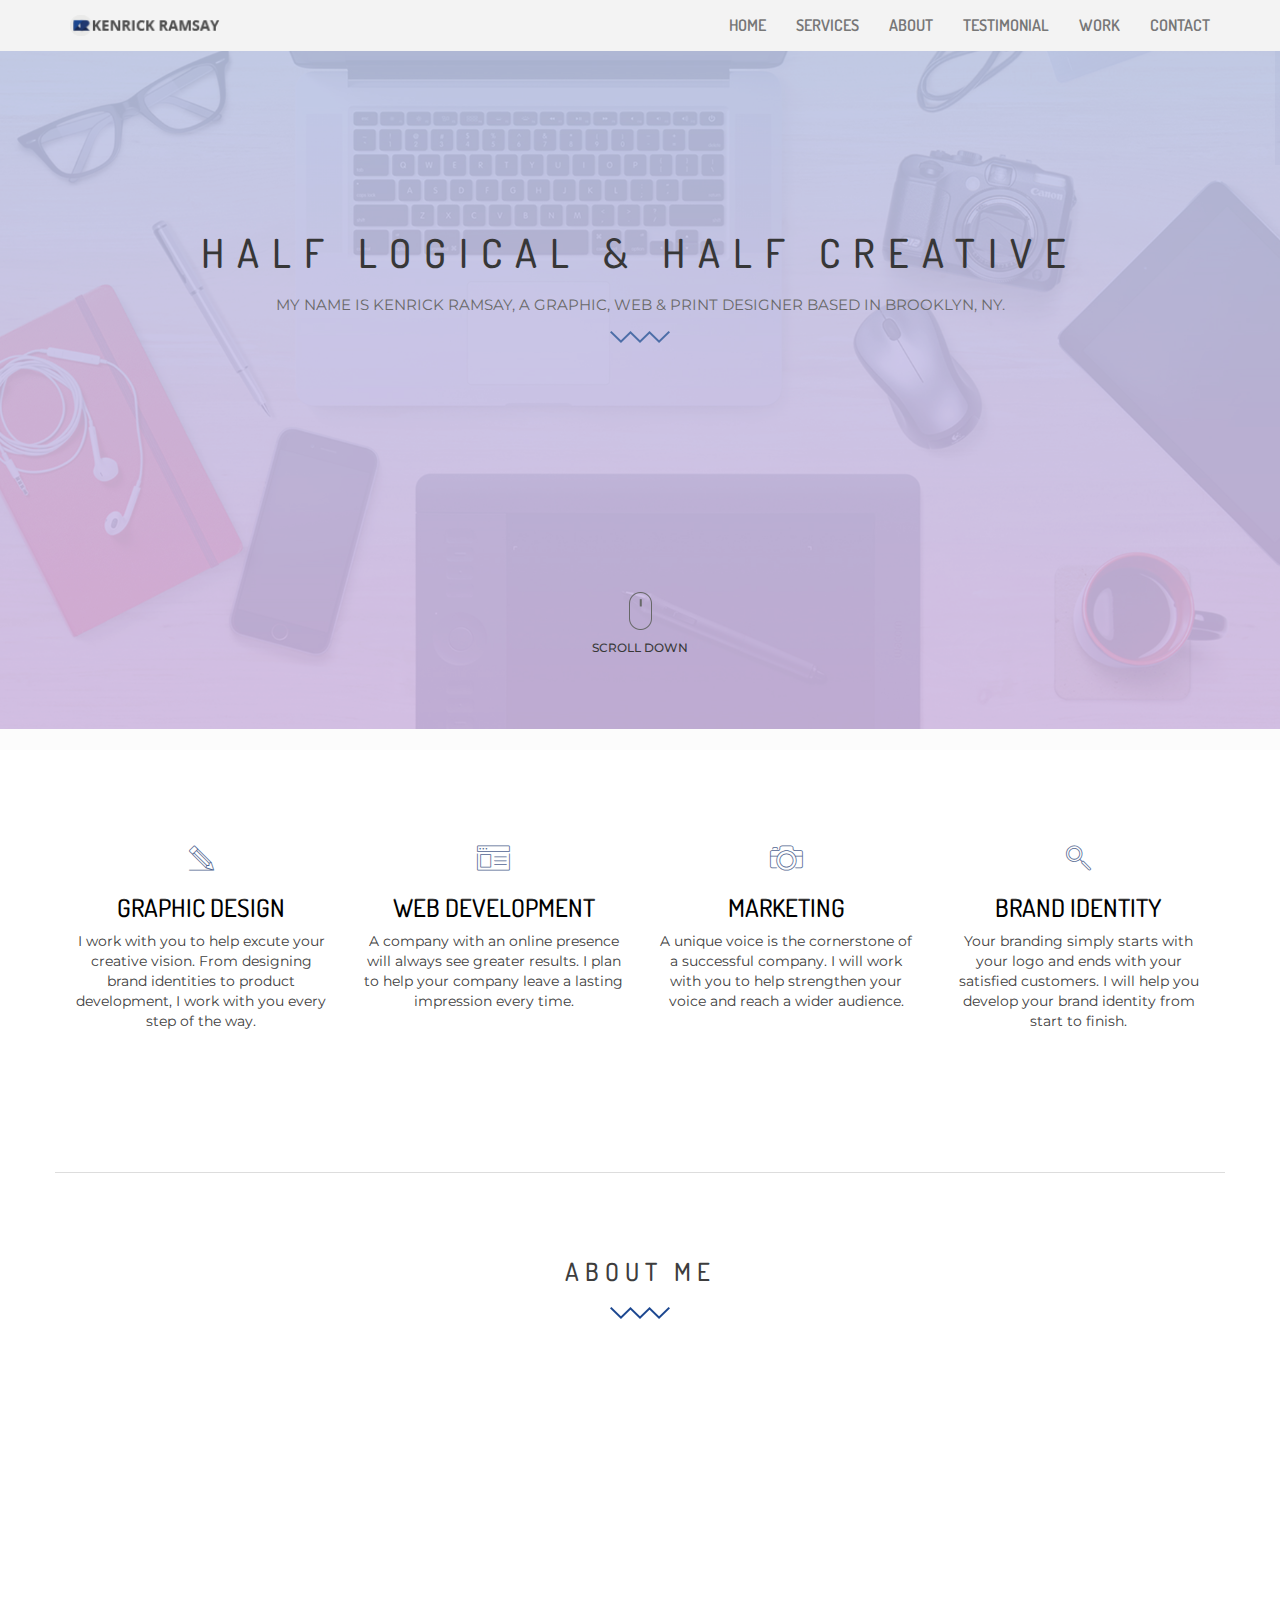
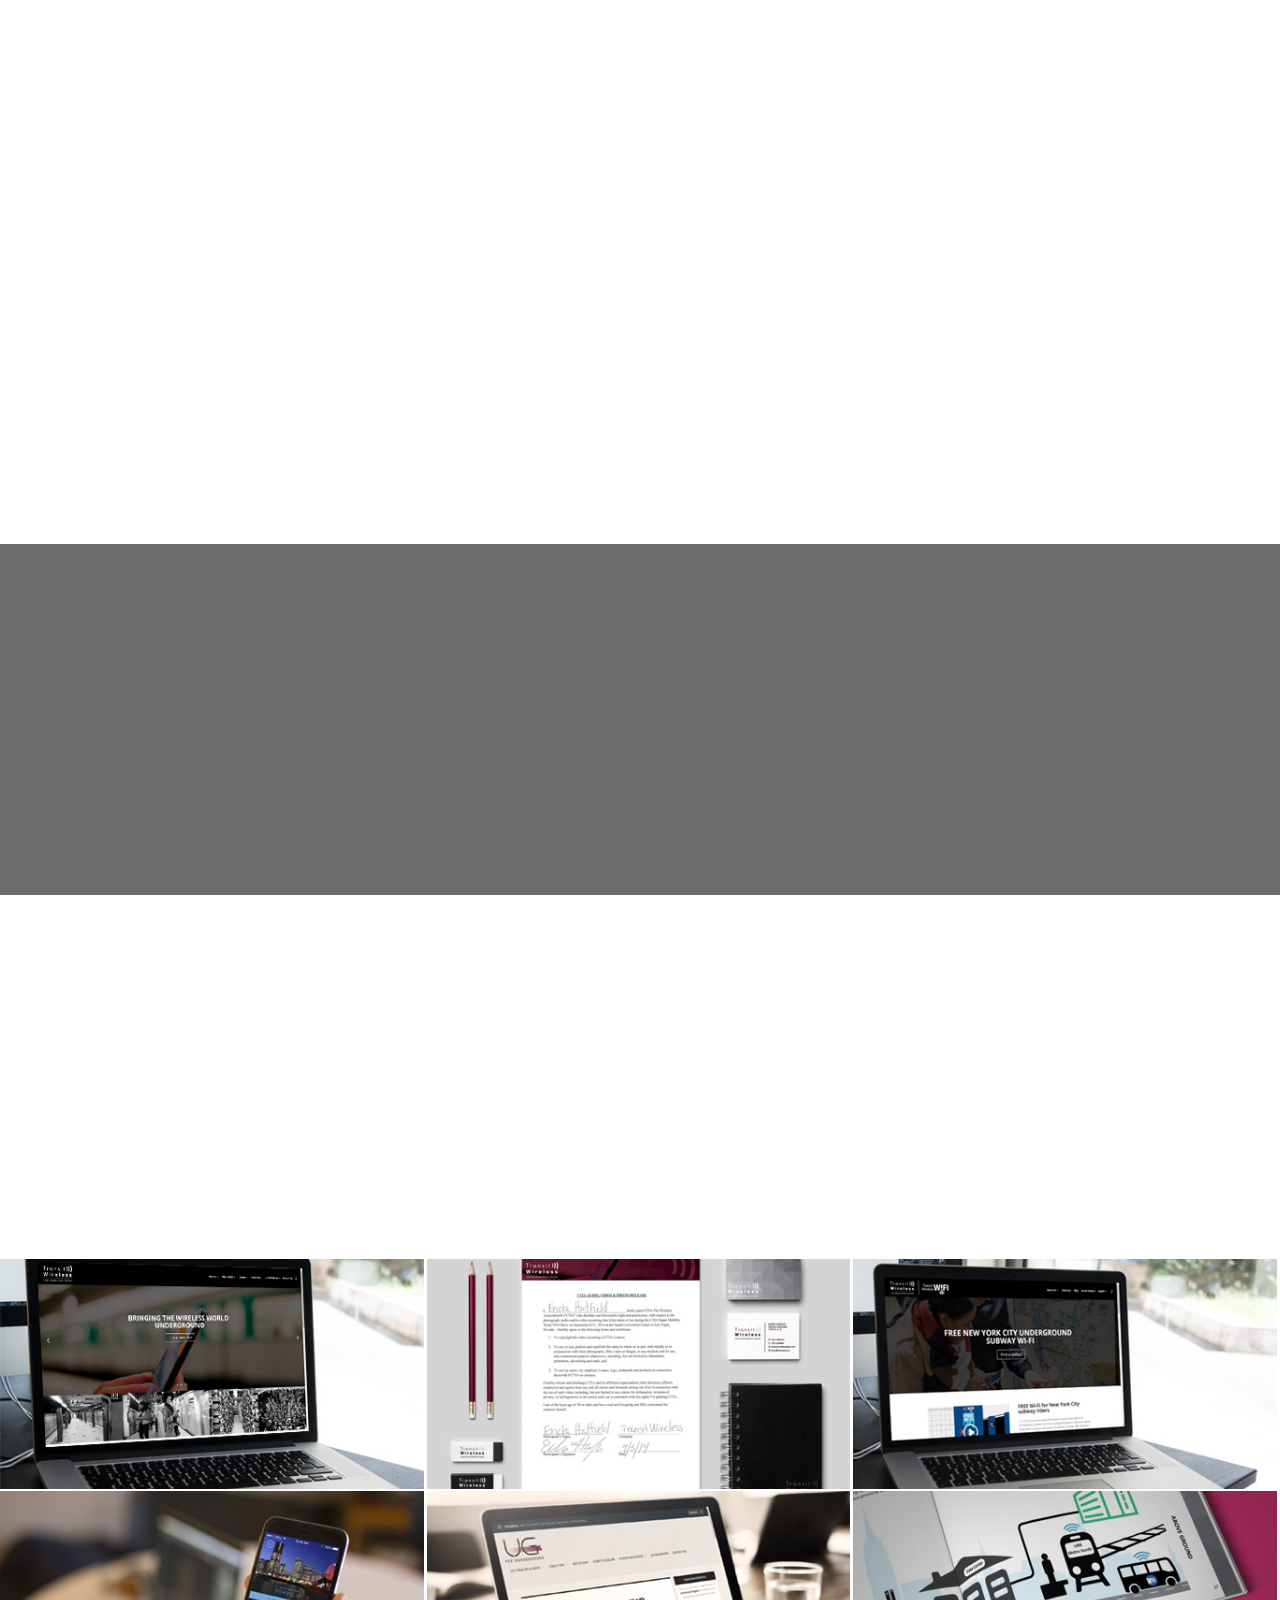
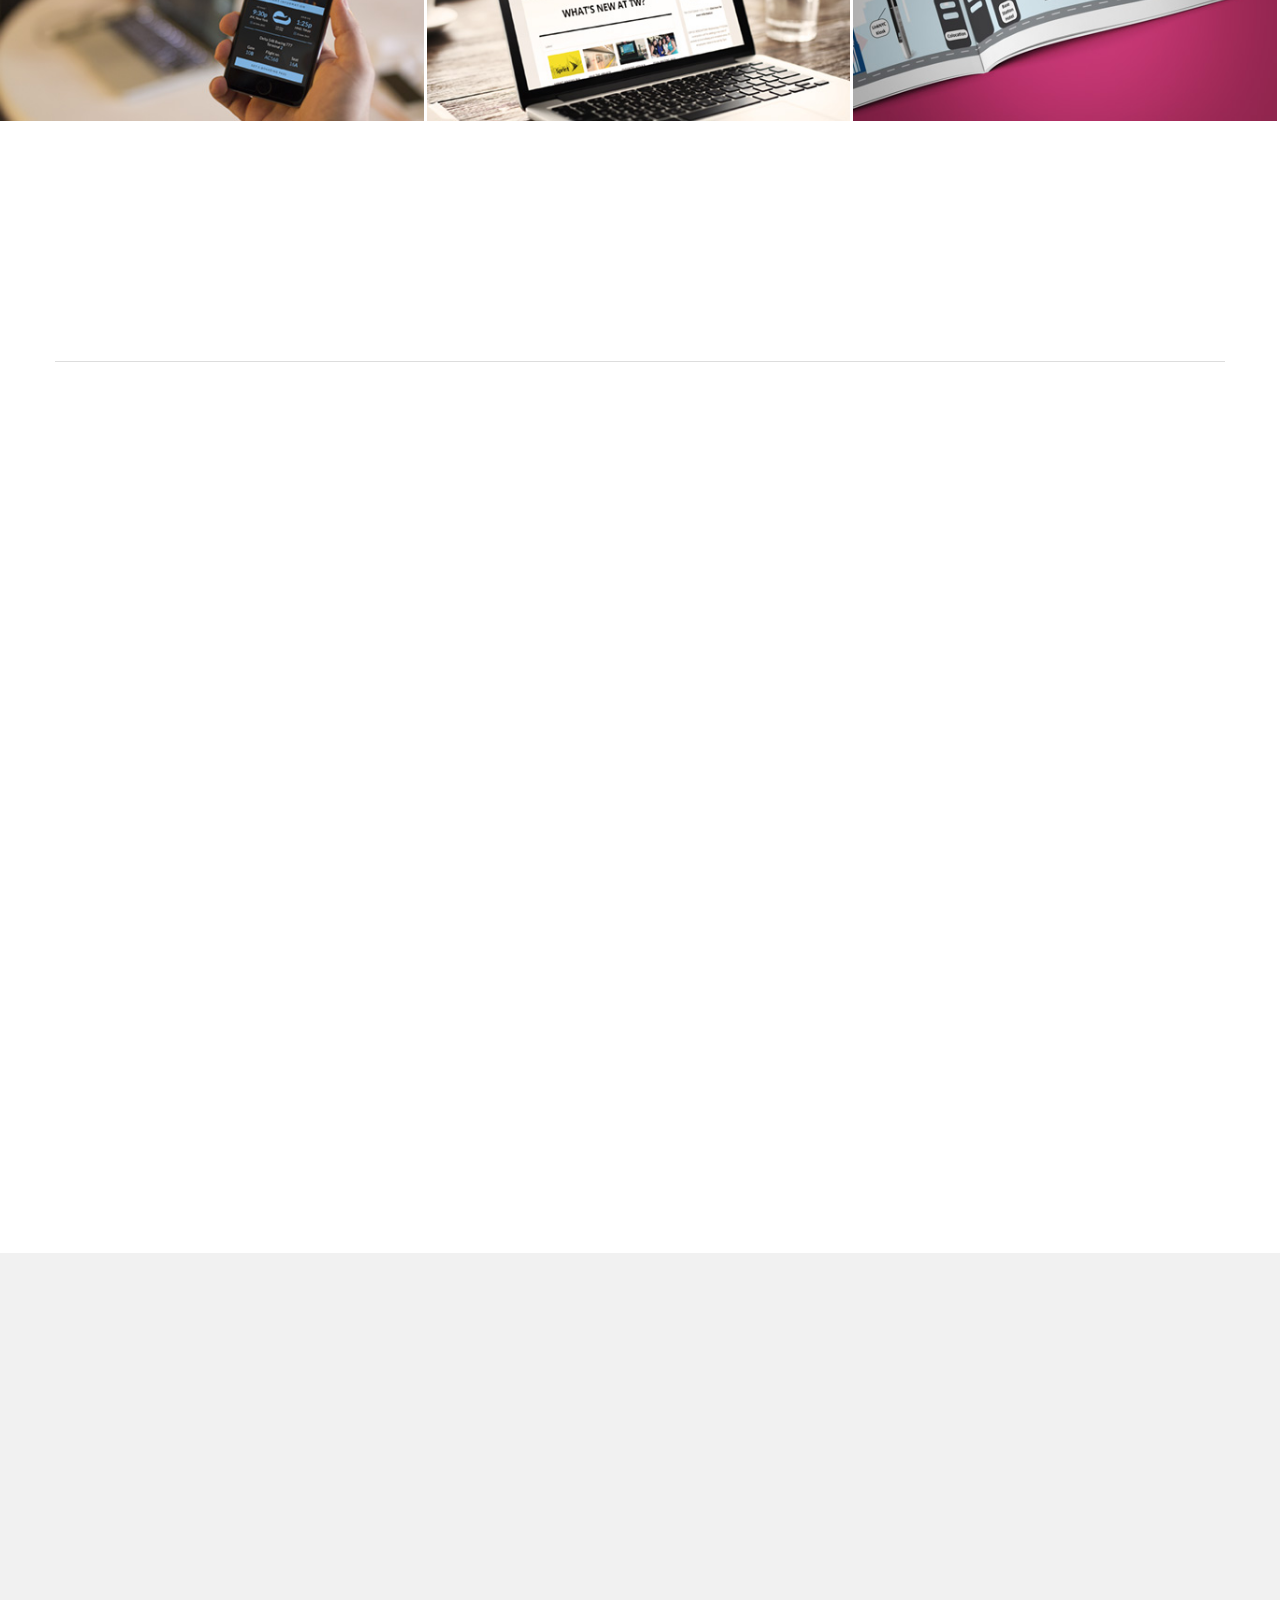
==== commit 8f0f3fae: "Portfolio Updates" ====
--- a/index.html
+++ b/index.html
@@ -7,10 +7,10 @@
     <meta name="viewport" content="width=device-width, initial-scale=1">
     <title>Kenrick Ramsay| Designer // Developer - Front End Development, Logos, Branding, Print &amp; Photography</title>
     <!-- Google Font -->
-    <link href='http://fonts.googleapis.com/css?family=Dosis:300,400,500,600,700,800' rel='stylesheet' type='text/css'>
-    <link href='http://fonts.googleapis.com/css?family=Montserrat:400,700' rel='stylesheet' type='text/css'>
+    <link href='https://fonts.googleapis.com/css?family=Dosis:300,400,500,600,700,800' rel='stylesheet' type='text/css'>
+    <link href='https://fonts.googleapis.com/css?family=Montserrat:400,700' rel='stylesheet' type='text/css'>
     <!-- Font Awesome -->
-    <link rel="stylesheet" href="http://maxcdn.bootstrapcdn.com/font-awesome/4.3.0/css/font-awesome.min.css">
+    <link rel="stylesheet" href="https://maxcdn.bootstrapcdn.com/font-awesome/4.3.0/css/font-awesome.min.css">
     <!-- Preloader -->
     <link rel="stylesheet" href="css/preloader.css" type="text/css" media="screen, print" />
     <!-- Icon Font-->
@@ -168,7 +168,7 @@
                     <p class="about_us_p">I am a creative and open minded college graduate in pursuit of expanding my design horizons and to work with creative advertising, web development, and brand identity. I am open to experiencing new opportunities in the world of graphic design and hope to learn as much as I can. I enjoy creating beautiful, compelling work and consider myself to be a digital thinker.Designing is my passion and every creation of mine is made for every audience.</p>
                 </div>
                 <div class="col-md-4  wow fadeInRight animated">
-                    <p class="about_us_p"> I am a divergent, “out of the box” thinker inspired by innovation, passion and technology. Highly motivated self-starter with a passion and desire for achieving high level results. You can view my digital portfolio <a href="http://issuu.com/kenrick.r/docs/kenrick_s_new_portfolio/1">here</a>.</p>
+                    <p class="about_us_p"> I am a divergent, “out of the box” thinker inspired by innovation, passion and technology. Highly motivated self-starter with a passion and desire for achieving high level results. You can view my digital portfolio <a href="https://issuu.com/kenrick.r/docs/kenrick_s_new_portfolio/1">here</a>.</p>
                     <a href=""><button type="button" class="btn btn-primary cs-btn">Resume</button></a>
                 </div>
             </div>
@@ -311,7 +311,7 @@
                 <div class="col-md-12 text-center">
                     <div class="contact_title  wow fadeInUp animated">
                         <h1>get in touch</h1> <img src="images/shape2.png" alt="">
-                        <p>I'm a full of passion Graphic Designer &amp; Web Developer who loves to create modern content and user friendly interfaces Let's check out my <a href="http://issuu.com/kenrick.r/docs/kenrick_s_new_portfolio/1">portfolio</a> and feel free to <a href="mailto:kenrickramsay@yahoo.com" id="mail">contact me</a> if you're interested to cooperation</p>
+                        <p>I'm a full of passion Graphic Designer &amp; Web Developer who loves to create modern content and user friendly interfaces Let's check out my <a href="https://issuu.com/kenrick.r/docs/kenrick_s_new_portfolio/1">portfolio</a> and feel free to <a href="mailto:kenrickramsay@yahoo.com" id="mail">contact me</a> if you're interested to cooperation</p>
                     </div>
                 </div>
             </div>
@@ -373,7 +373,7 @@
             <div class="row">
                 <div class="col-md-12 text-center">
                     <div class="work-with   wow fadeInUp animated">
-                        <h3>looking forward to hearing from you!</h3> </div>
+                        <h3>looking forward to hear from you!</h3> </div>
                 </div>
             </div>
         </div>
@@ -416,7 +416,7 @@
         </div>
         </div>
     </footer> <a href="#0" class="cd-top">Top</a>
-    <script src="http://ajax.googleapis.com/ajax/libs/jquery/1.11.0/jquery.min.js"></script>
+    <script src="https://ajax.googleapis.com/ajax/libs/jquery/1.11.0/jquery.min.js"></script>
     <script src="js/back-to-top/main.js"></script>
     <!-- Gem jQuery -->
     <!-- =========================
